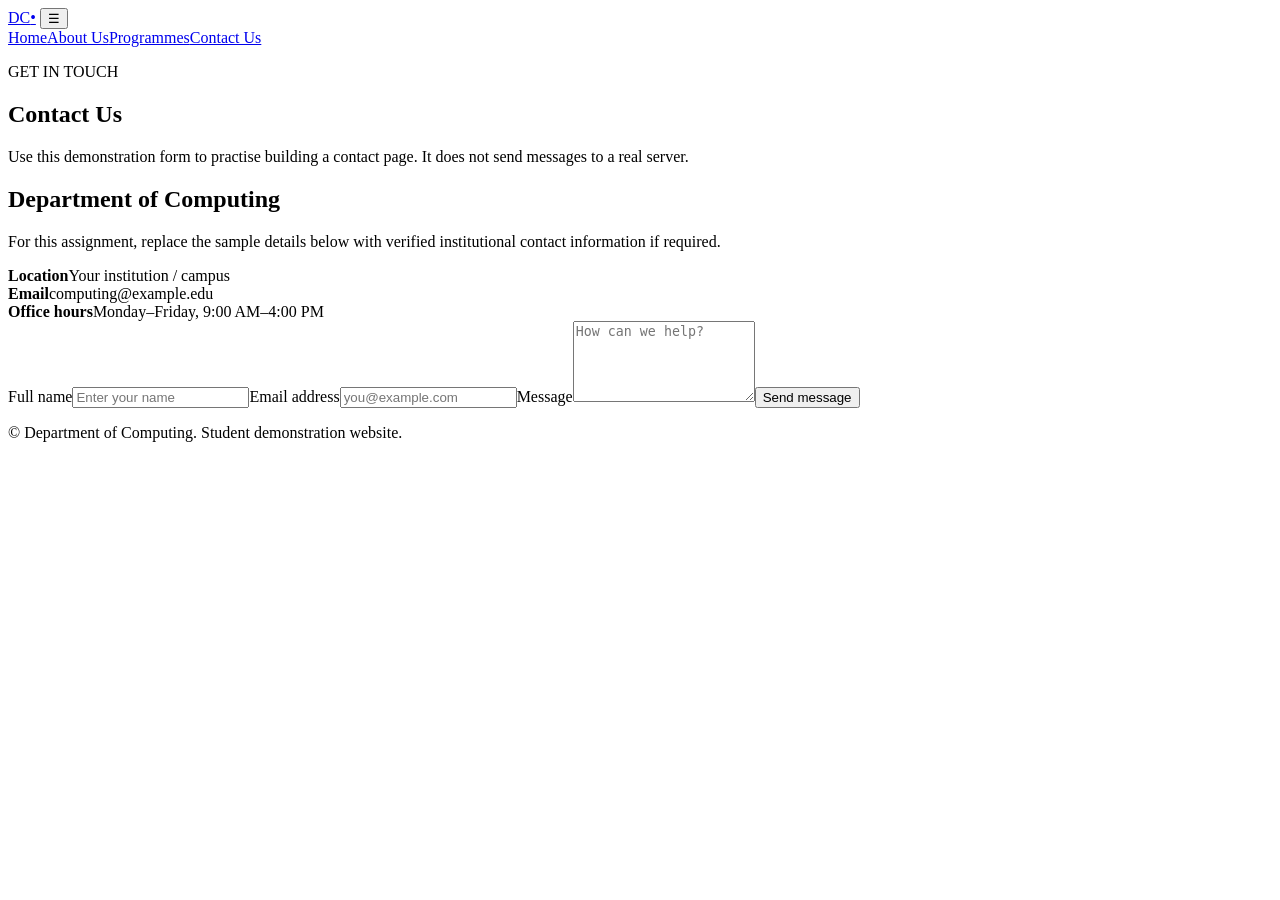
==== contact.html @ 1c1f0150 "Add files via upload     Upload SWD414 assignment files" ====
<!DOCTYPE html>
<html lang="en">
<head>
  <meta charset="UTF-8">
  <meta name="viewport" content="width=device-width, initial-scale=1.0">
  <title>Department of Computing | Contact Us</title>
  <link rel="stylesheet" href="css/style.css">
  <script src="js/script.js" defer></script>
</head>
<body>
  <header class="site-header">
    <a class="brand" href="index.html">DC<span>•</span></a>
    <button class="menu-toggle" aria-label="Toggle navigation" aria-expanded="false">☰</button>
    <nav class="nav"><a href="index.html">Home</a><a href="about.html">About Us</a><a href="programmes.html">Programmes</a><a class="active" href="contact.html">Contact Us</a></nav>
  </header>
  <main class="page-wrap">
    <section class="page-hero"><p class="eyebrow">GET IN TOUCH</p><h1>Contact Us</h1><p>Use this demonstration form to practise building a contact page. It does not send messages to a real server.</p></section>
    <section class="contact-layout">
      <div class="contact-info"><h2>Department of Computing</h2><p>For this assignment, replace the sample details below with verified institutional contact information if required.</p><div class="contact-item"><strong>Location</strong><span>Your institution / campus</span></div><div class="contact-item"><strong>Email</strong><span>computing@example.edu</span></div><div class="contact-item"><strong>Office hours</strong><span>Monday–Friday, 9:00 AM–4:00 PM</span></div></div>
      <form class="contact-form" id="contact-form"><label for="name">Full name</label><input id="name" name="name" type="text" placeholder="Enter your name" required><label for="email">Email address</label><input id="email" name="email" type="email" placeholder="you@example.com" required><label for="message">Message</label><textarea id="message" name="message" rows="5" placeholder="How can we help?" required></textarea><button class="button" type="submit">Send message</button><p class="form-message" id="form-message" role="status"></p></form>
    </section>
  </main>
  <footer><p>© <span class="year"></span> Department of Computing. Student demonstration website.</p></footer>
</body>
</html>
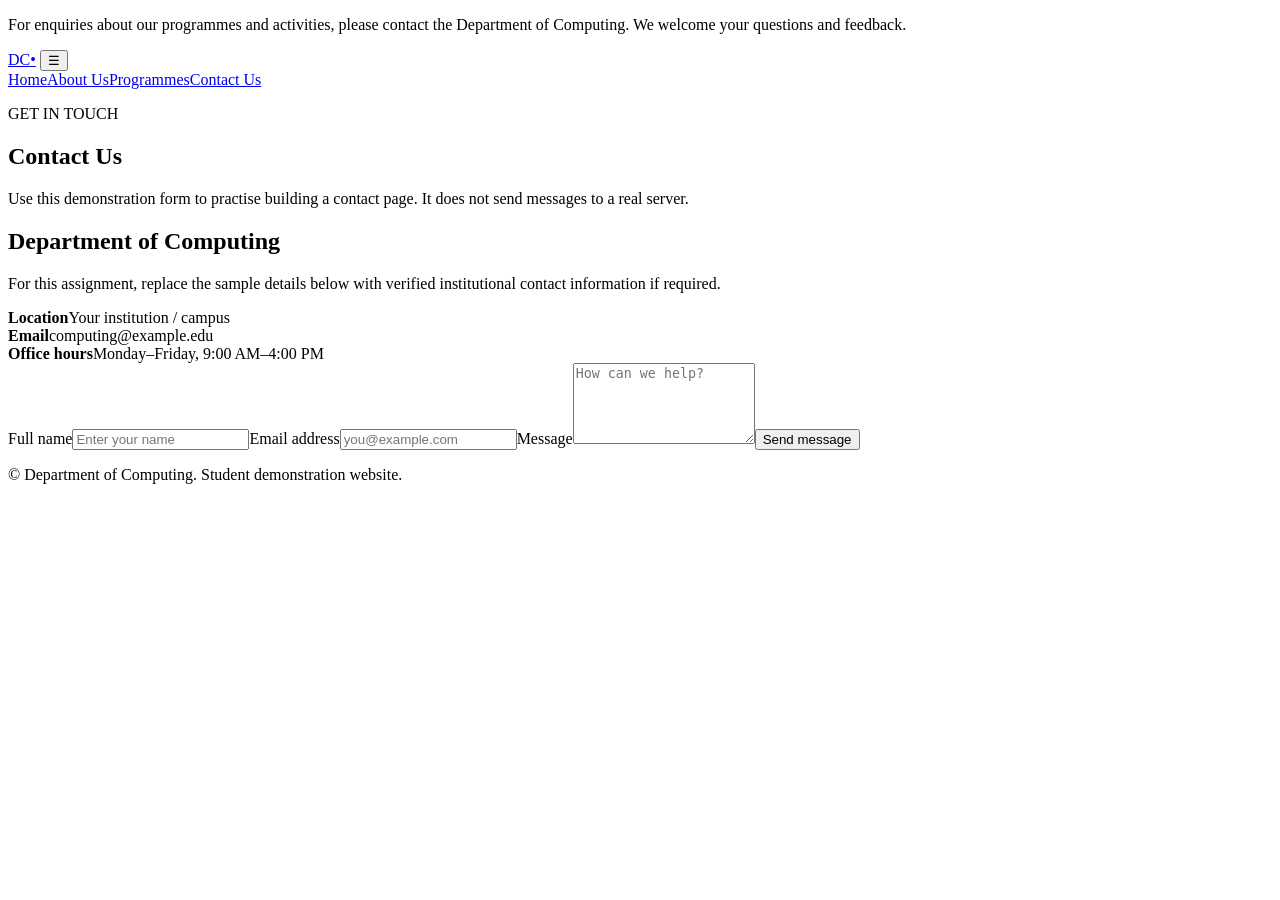
==== commit d24ce549: "Add contact information paragraph to contact.html Added a paragraph for enquiries about programmes a" ====
--- a/contact.html
+++ b/contact.html
@@ -4,6 +4,7 @@
   <meta charset="UTF-8">
   <meta name="viewport" content="width=device-width, initial-scale=1.0">
   <title>Department of Computing | Contact Us</title>
+  <p>For enquiries about our programmes and activities, please contact the Department of Computing. We welcome your questions and feedback.</p>
   <link rel="stylesheet" href="css/style.css">
   <script src="js/script.js" defer></script>
 </head>
